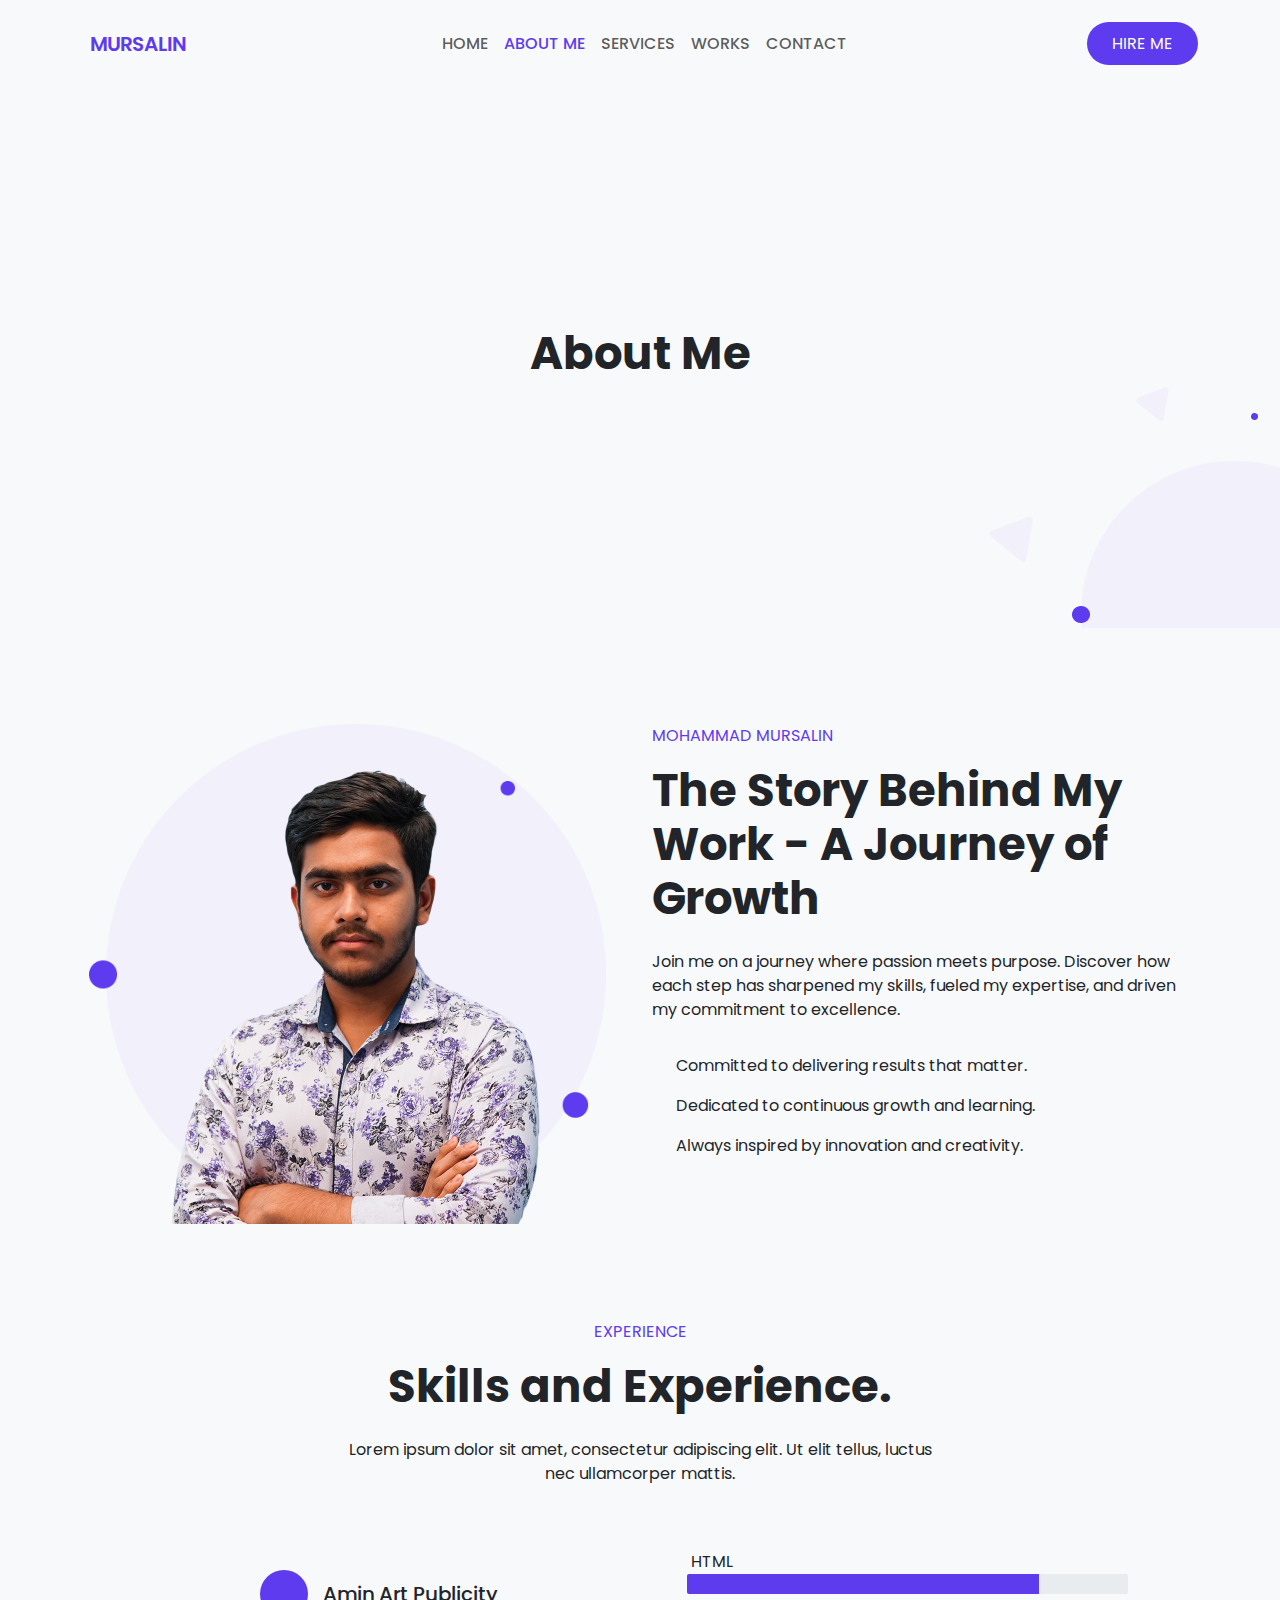
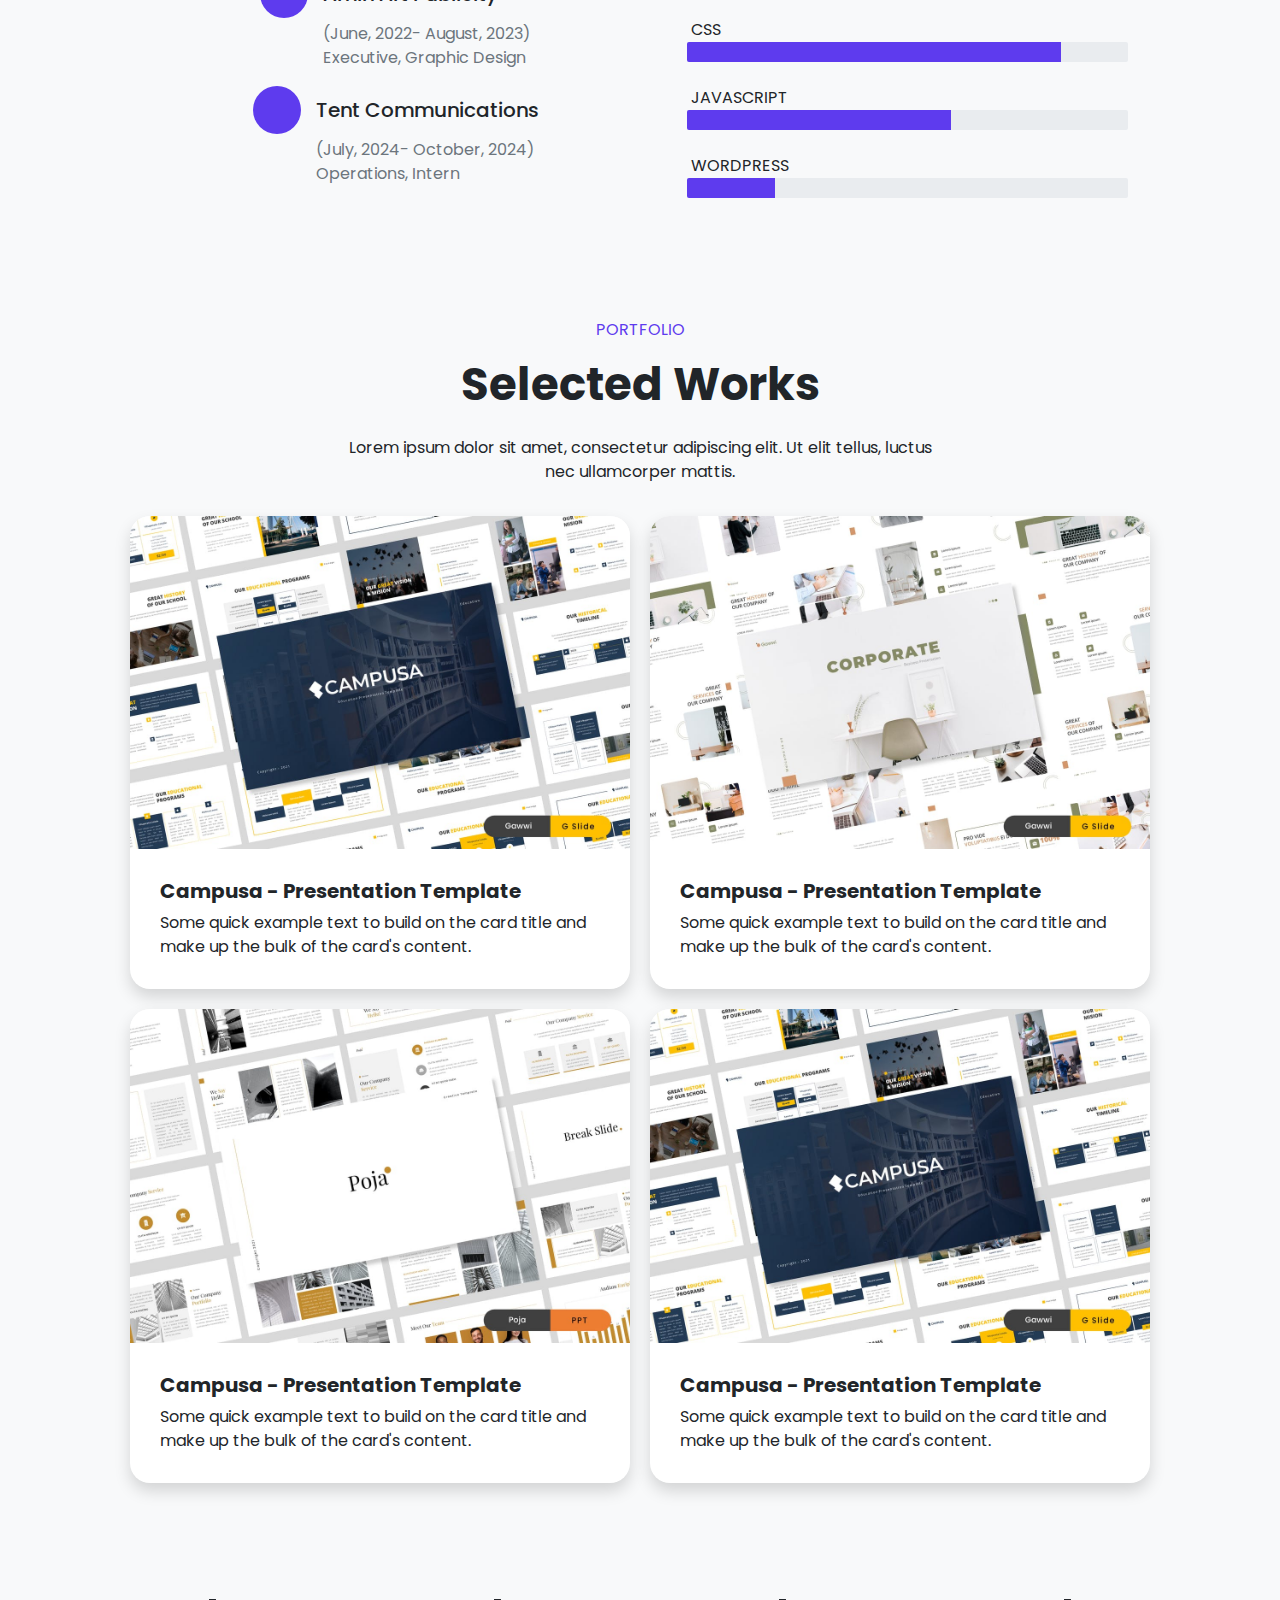
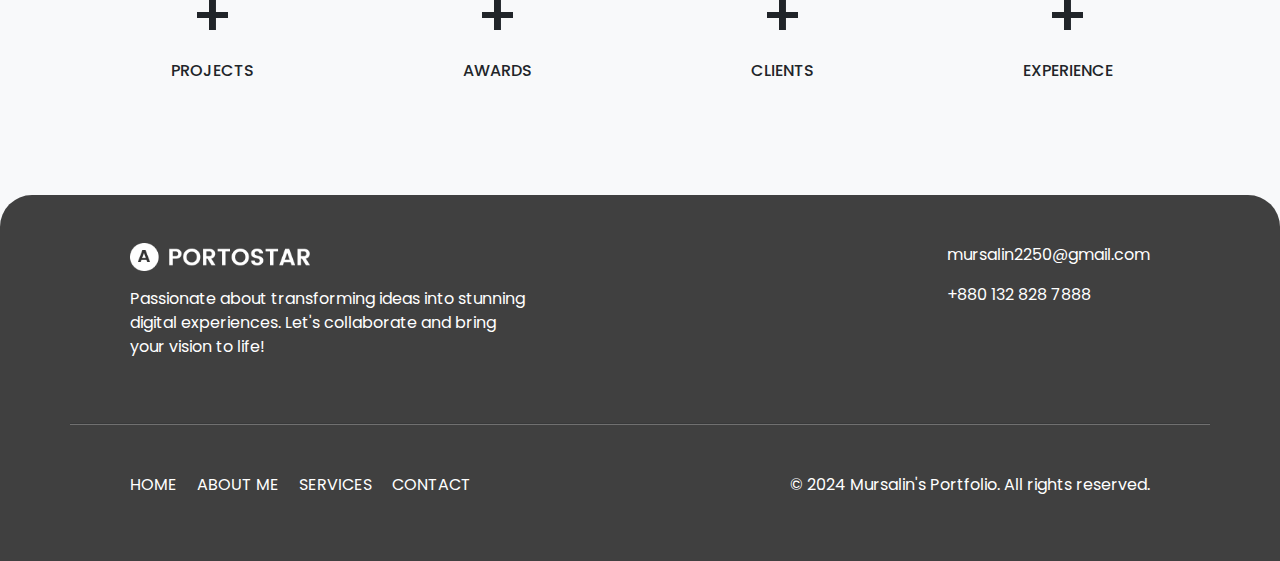
==== about.html @ ef300807 "Add files via upload" ====
<!DOCTYPE html>
<html lang="en">
<head>
    <meta charset="UTF-8">
    <meta name="viewport" content="width=device-width, initial-scale=1.0">
    <title>Services I provide - Services</title>
    <link rel="stylesheet" href="about.css">
    <link rel="stylesheet" href="https://cdnjs.cloudflare.com/ajax/libs/font-awesome/6.6.0/css/all.min.css" integrity="sha512-Kc323vGBEqzTmouAECnVceyQqyqdsSiqLQISBL29aUW4U/M7pSPA/gEUZQqv1cwx4OnYxTxve5UMg5GT6L4JJg==" crossorigin="anonymous" referrerpolicy="no-referrer" />
    <link rel="preconnect" href="https://fonts.googleapis.com">
    <link rel="preconnect" href="https://fonts.gstatic.com" crossorigin>
    <link href="https://fonts.googleapis.com/css2?family=Inter:ital,opsz,wght@0,14..32,100..900;1,14..32,100..900&family=Poppins:ital,wght@0,100;0,200;0,300;0,400;0,500;0,600;0,700;0,800;0,900;1,100;1,200;1,300;1,400;1,500;1,600;1,700;1,800;1,900&display=swap" rel="stylesheet">
    <link href="https://cdn.jsdelivr.net/npm/bootstrap@5.3.3/dist/css/bootstrap.min.css" rel="stylesheet" integrity="sha384-QWTKZyjpPEjISv5WaRU9OFeRpok6YctnYmDr5pNlyT2bRjXh0JMhjY6hW+ALEwIH" crossorigin="anonymous">
</head>
<body class="bg-body-tertiary">
    <nav class="navbar navbar-expand-lg py-4 bg-body-tertiary ">
        <div class="container">
        <a class="navbar-brand d-flex align-items-center" href="index.html" style="font-weight: 600; color: #5E3BEE;"><i class="fa-brands fa-monero fs-3 pe-2"></i> MURSALIN</a>
            <button class="navbar-toggler shadow-none border-0" type="button" data-bs-toggle="collapse" data-bs-target="#navbarSupportedContent" aria-controls="navbarSupportedContent" aria-expanded="false" aria-label="Toggle navigation">
            <img src="images/menu.png" alt="" style="width: 25px;">
            </button>
            <div class="collapse navbar-collapse" id="navbarSupportedContent">
            <ul class="navbar-nav mx-auto mb-2 mb-lg-0">
                <li class="nav-item">
                <a class="nav-link" href="index.html">HOME</a>
                </li>
                <li class="nav-item">
                <a class="nav-link active" aria-current="page" href="about.html">ABOUT ME</a>
                </li>
                <li class="nav-item">
                <a class="nav-link "  href="service.html">SERVICES</a>
                </li>
                <li class="nav-item">
                <a class="nav-link " href="work.html">WORKS</a>
                </li>
                <li class="nav-item">
                <a class="nav-link" href="contact.html">CONTACT</a>
                </li>
            </ul>
            <div>
                <a href="contact.html" class="hire-btn"> HIRE ME <i class="fa-solid fa-paper-plane"></i></a>
            </div>
            </div>
        </div>
    </nav>
    <header class="bg-body-tertiary header-bg d-flex align-items-center justify-content-center mb-5" style="height: 60vh;">
       <h1>About Me</h1>
    </header>
    <div class="about py-5 bg-body-tertiary">
        <div class="container">
            <div class="row">
                <div class="col-lg-6 col-md-12 col-sm-12">
                    <div class="background d-flex align-items-center justify-content-center self-image me-3">
                        <img src="images/Mursalin_PNG.png" alt="">
                    </div>
                </div>
                <div class="col-lg-6 col-md-12 col-sm-12 about-details d-flex flex-column">
                    <p class="title">MOHAMMAD MURSALIN</p>
                    <h1 class="pb-3">The Story Behind My Work - A Journey of Growth</h1>
                    <p class="pb-3">Join me on a journey where passion meets purpose. Discover how each step has sharpened my skills, fueled my expertise, and driven my commitment to excellence.</p>
                    <div class="pb-4">
                        <p class="d-flex"><i class="fa-solid fa-circle-check pe-4 fs-2" style="color: #5E3BEE;"></i> Committed to delivering results that matter.</p>
                        <p class="d-flex"><i class="fa-solid fa-circle-check pe-4 fs-2" style="color: #5E3BEE;"></i> Dedicated to continuous growth and learning.</p>
                        <p class="d-flex"><i class="fa-solid fa-circle-check pe-4 fs-2" style="color: #5E3BEE;"></i> Always inspired by innovation and creativity.</p>
                    </div>
                </div>
            </div>
        </div>
    </div>
    <div class="skills py-5 ">
        <div class="container">
            <div class="row">
                <div class="title-head d-flex flex-column align-items-center pb-5">
                    <p class="title">EXPERIENCE</p>
                    <h1 class="text-center">Skills and Experience.</h1>
                    <p class="text-center subtitle pt-3">Lorem ipsum dolor sit amet, consectetur adipiscing elit. Ut elit tellus, luctus nec ullamcorper mattis.</p>
                </div>
                <div class="experience row align-items-center justify-content-center">
                    <div class="col-lg-6 col-md-12 col-sm-12 d-flex flex-wrap justify-content-center">
                        <div class="d-flex" style="gap: 15px;">
                            <div class="icon">
                                <i class="fa-solid fa-briefcase"></i>
                            </div>
                            <div style="padding-top: 12px;">
                                <h5 class="pb-2">Amin Art Publicity</h5>
                                <p class="text-secondary">(June, 2022- August, 2023) <br> Executive, Graphic Design</p>
                            </div>
                        </div>
                        <div class="d-flex" style="gap: 15px;">
                            <div class="icon">
                                <i class="fa-solid fa-briefcase"></i>
                            </div>
                            <div style="padding-top: 12px;">
                                <h5 class="pb-2">Tent Communications</h5>
                                <p class="text-secondary">(July, 2024- October, 2024) <br> Operations, Intern</p>
                            </div>
                        </div>
                        
                    </div>
                    <div class="col-lg-5 col-md-10 col-sm-10" >
                        <label class="ps-1">HTML</label>
                        <div class="progress  mb-4" role="progressbar" aria-label="Example 20px high" aria-valuenow="25" aria-valuemin="0" aria-valuemax="100" style="height: 20px">
                            <div class="progress-bar" style="width: 80%; background:#5E3BEE;"></div>
                        </div>
                        <label class="ps-1">CSS</label>
                        <div class="progress mb-4" role="progressbar" aria-label="Example 20px high" aria-valuenow="25" aria-valuemin="0" aria-valuemax="100" style="height: 20px">
                            <div class="progress-bar" style="width: 85%; background:#5E3BEE;"></div>
                        </div>
                        <label class="ps-1">JAVASCRIPT</label>
                        <div class="progress mb-4" role="progressbar" aria-label="Example 20px high" aria-valuenow="25" aria-valuemin="0" aria-valuemax="100" style="height: 20px">
                            <div class="progress-bar" style="width: 60%; background:#5E3BEE;"></div>
                        </div>
                        <label class="ps-1">WORDPRESS</label>
                        <div class="progress mb-4" role="progressbar" aria-label="Example 20px high" aria-valuenow="25" aria-valuemin="0" aria-valuemax="100" style="height: 20px">
                            <div class="progress-bar" style="width: 20%; background:#5E3BEE;"></div>
                        </div>
                    </div>
                </div>
            </div>
        </div>
    </div>

    <div class="portfolio bg-body-light py-5">
        <div class="container">
            <div class="row">
                <div class="title-head d-flex flex-column align-items-center">
                    <p class="title">PORTFOLIO</p>
                    <h1 class="text-center">Selected Works</h1>
                    <p class="text-center subtitle pt-3">Lorem ipsum dolor sit amet, consectetur adipiscing elit. Ut elit tellus, luctus nec ullamcorper mattis.</p>
                </div>
                <div class="portfolio-card d-flex flex-wrap align-items-center justify-content-center pt-3" style="gap: 20px;">
                    <div class="card border-0 shadow" style="width:500px; max-width: 100%;">
                        <img src="images/portfolio 1.jpeg" class="card-img-top" alt="..." style="width: 500px; max-width: 100%;">
                        <div class="card-body">
                            <h5 class="card-title fw-bold">Campusa - Presentation Template
                            </h5>
                            <p class="card-text">Some quick example text to build on the card title and make up the bulk of the card's content.</p>
                        </div>
                    </div>
                    <div class="card border-0 shadow" style="width:500px; max-width: 100%;">
                        <img src="images/portfolio 2.jpeg" class="card-img-top" alt="..." style="width: 500px; max-width: 100%;">
                        <div class="card-body">
                            <h5 class="card-title fw-bold">Campusa - Presentation Template
                            </h5>
                            <p class="card-text">Some quick example text to build on the card title and make up the bulk of the card's content.</p>
                        </div>
                    </div>
                    <div class="card border-0 shadow" style="width:500px; max-width: 100%;">
                        <img src="images/portfolio 3.jpeg" class="card-img-top" alt="..." style="width: 500px; max-width: 100%;">
                        <div class="card-body">
                            <h5 class="card-title fw-bold">Campusa - Presentation Template
                            </h5>
                            <p class="card-text">Some quick example text to build on the card title and make up the bulk of the card's content.</p>
                        </div>
                    </div>
                    <div class="card border-0 shadow" style="width:500px; max-width: 100%;">
                        <img src="images/portfolio 4.jpeg" class="card-img-top" alt="..." style="width: 500px; max-width: 100%;">
                        <div class="card-body">
                            <h5 class="card-title fw-bold">Campusa - Presentation Template
                            </h5>
                            <p class="card-text">Some quick example text to build on the card title and make up the bulk of the card's content.</p>
                        </div>
                    </div>
                </div>
            </div>
        </div>
    </div>



    <div class="glory py-5">
        <div class="container">
            <div class="row text-center">
                <div class="col">
                    <div class="counter d-flex flex-column align-items-center">
                        <div class="d-flex align-items-center">
                            <h2 class="timer count-title count-number" data-to="100" data-speed="1500"></h2>
                            <h2 style="font-size: 60px;">+</h2>
                        </div>
                        <p class="count-text ">PROJECTS</p>
                    </div>
                </div>
                <div class="col">
                    <div class="counter d-flex flex-column align-items-center">
                        <div class="d-flex align-items-center">
                            <h2 class="timer count-title count-number" data-to="40" data-speed="1500"></h2>
                            <h2 style="font-size: 60px;">+</h2>
                        </div>
                        <p class="count-text ">AWARDS</p>
                    </div>
                </div>
                <div class="col">
                    <div class="counter d-flex flex-column align-items-center">
                        <div class="d-flex align-items-center">
                            <h2 class="timer count-title count-number" data-to="70" data-speed="1500"></h2>
                            <h2 style="font-size: 60px;">+</h2>
                        </div>
                        <p class="count-text ">CLIENTS  </p>
                    </div>
                </div>
                <div class="col">
                    <div class="counter d-flex flex-column align-items-center">
                        <div class="d-flex align-items-center">
                            <h2 class="timer count-title count-number" data-to="10" data-speed="1500"></h2>
                            <h2 style="font-size: 60px;">+</h2>
                        </div>
                        <p class="count-text">EXPERIENCE</p>
                    </div>
                </div>
            </div>
        </div>
    </div>




    <footer class="rounded-top-5 py-5 mt-5" style="background-color: #404040;">
        <div class="container">
            <div class="row">
                <div class="col ">
                    <div class="footer-top d-flex flex-wrap px-5 pb-4">
                        <div class="top-section-one">
                            <img src="images/footer_logo.png" alt="" class="footer-logo pb-3" style="width: 180px;">
                            <p >Passionate about transforming ideas into stunning digital experiences. Let's collaborate and bring your vision to life!</p>
                        </div>
                        <div class="top-section-two">
                            <div class="contact-details">
                                <p class="d-flex align-items-center flex-nowrap"><i class="fa-solid fa-envelope pe-2"></i>mursalin2250@gmail.com</p>
                                <p><i class="fa-solid fa-phone pe-2"></i> +880 132 828 7888</p>
                            </div>
                            <div class="socials">
                                <a href="https://www.facebook.com/mursalin2250" target="blank"><i class="fa-brands fa-facebook-f fs-5 pe-3"></i></a>
                                <a href="https://www.instagram.com/mursalin2250" target="blank"><i class="fa-brands fa-instagram fs-5 pe-3"></i></a>
                                <a href="https://www.linkedin.com/in/mursalin2250" target="blank"><i class="fa-brands fa-linkedin-in fs-5 pe-3"></i></a>
                            </div>
                        </div>
                    </div>
                </div>
                <hr style="background-color: white; height: 2px;" class="my-4">
                <div class="col">
                    <div class="footer-bottom px-5 pt-4">
                        <div class=" footer-nav d-flex flex-wrap  bottom-section">
                            <div class="nav-footer">
                                <ul class="d-flex flex-wrap justify-content-center p-0" style="gap: 20px;">
                                <li><a href="index.html">HOME</a></li>
                                <li><a href="about.html">ABOUT ME</a></li>
                                <li><a href="service.html">SERVICES</a></li>
                                <li><a href="contact.html">CONTACT</a></li>
                                </ul>
                            </div>
                            <p>&copy 2024 Mursalin's Portfolio. All rights reserved.</p>
                        </div>
                    </div>
                </div>
            </div>
        </div>
    </footer>

    <script src="https://code.jquery.com/jquery-3.7.1.js" integrity="sha256-eKhayi8LEQwp4NKxN+CfCh+3qOVUtJn3QNZ0TciWLP4=" crossorigin="anonymous"></script>
    <script src="https://cdn.jsdelivr.net/npm/bootstrap@5.3.3/dist/js/bootstrap.bundle.min.js" integrity="sha384-YvpcrYf0tY3lHB60NNkmXc5s9fDVZLESaAA55NDzOxhy9GkcIdslK1eN7N6jIeHz" crossorigin="anonymous"></script>
    <script src="main.js"></script>
</body>
</html>
---- about.css ----
*{
    margin: 0px;
    padding: 0px;
    box-sizing: border-box;
    font-family: poppins,sans-serif;
}

a{
    text-decoration: none !important;
}

ul{
    list-style-type: none;
}

.header-bg{
    background-image: url(images/bg-header.png);
    background-repeat: no-repeat;
    background-size:auto;
    background-position-x: right;
    background-position-y: bottom;
}
.title{
    color: #5E3BEE;
}
.nav-link{
    font-weight: 500 !important;
    transition: .5s !important;
}

.nav-link:hover{
    color: #5E3BEE !important;
}

.active{
    color: #5E3BEE !important;
}

.hire-btn{
    color: white;
    background-color: #5E3BEE;
    padding: 10px 25px;
    border-radius: 30px;
}

h1{
    font-weight: 700 !important;
    font-size:45px !important;
}

.btn-1{
    background-color:#5E3BEE;
    color: white;
    padding: 15px 30px;
    border: 2px solid #5E3BEE;
    border-radius: 30px;
}
.background{
    
    background-image: url(images/group-ellipse.png);
    background-repeat: no-repeat;
    background-position: center;
    background-size:contain;
}
.self-image img{
    width: 500px;
    max-width: 100%;
    height: min-content;
}
.count-title {
    font-size: 60px;
    font-weight: 600;
    text-align: center;
}

.count-text {

    font-weight: 500;
    text-align: center;
}
.card{
    border-radius: 20px !important;
}
.card img{
    border-radius: 20px 20px 0px 0px;
}
.card-body{
    padding: 30px !important;
}
.icon{
    background-color: #5E3BEE;
    color: white;
    width: 48px;
    height: 48px;
    border-radius: 50%;
    display: flex;
    align-items: center;
    justify-content: center;
    font-size: x-large;
}
.progress{
    border-radius: 2px !important;
}

footer p, footer a{
    color: white;
    transition: .5s;
}
.footer-nav,.footer-top{
    justify-content:space-between;
}

footer a:hover{
    color: rgb(180, 180, 180);
}


@media(min-width:561px){
    .subtitle{
        width: 600px;
    }
}
@media (min-width: 992px) {
    .top-section-one{
        width: 400px;
    }
}

@media (max-width: 992px) {
    .nav-link:hover{
        color: #ffff !important;
        background-color: #5E3BEE;
        padding-left: 20px;
        
    }
    .hire-btn{
        display: none;
    }
    footer, .footer-nav, .footer-top{
        text-align: center;
        justify-content: center !important;
        align-items: center !important;
    }
    .about-details{
        align-items: center;
        text-align: center;
    }
}
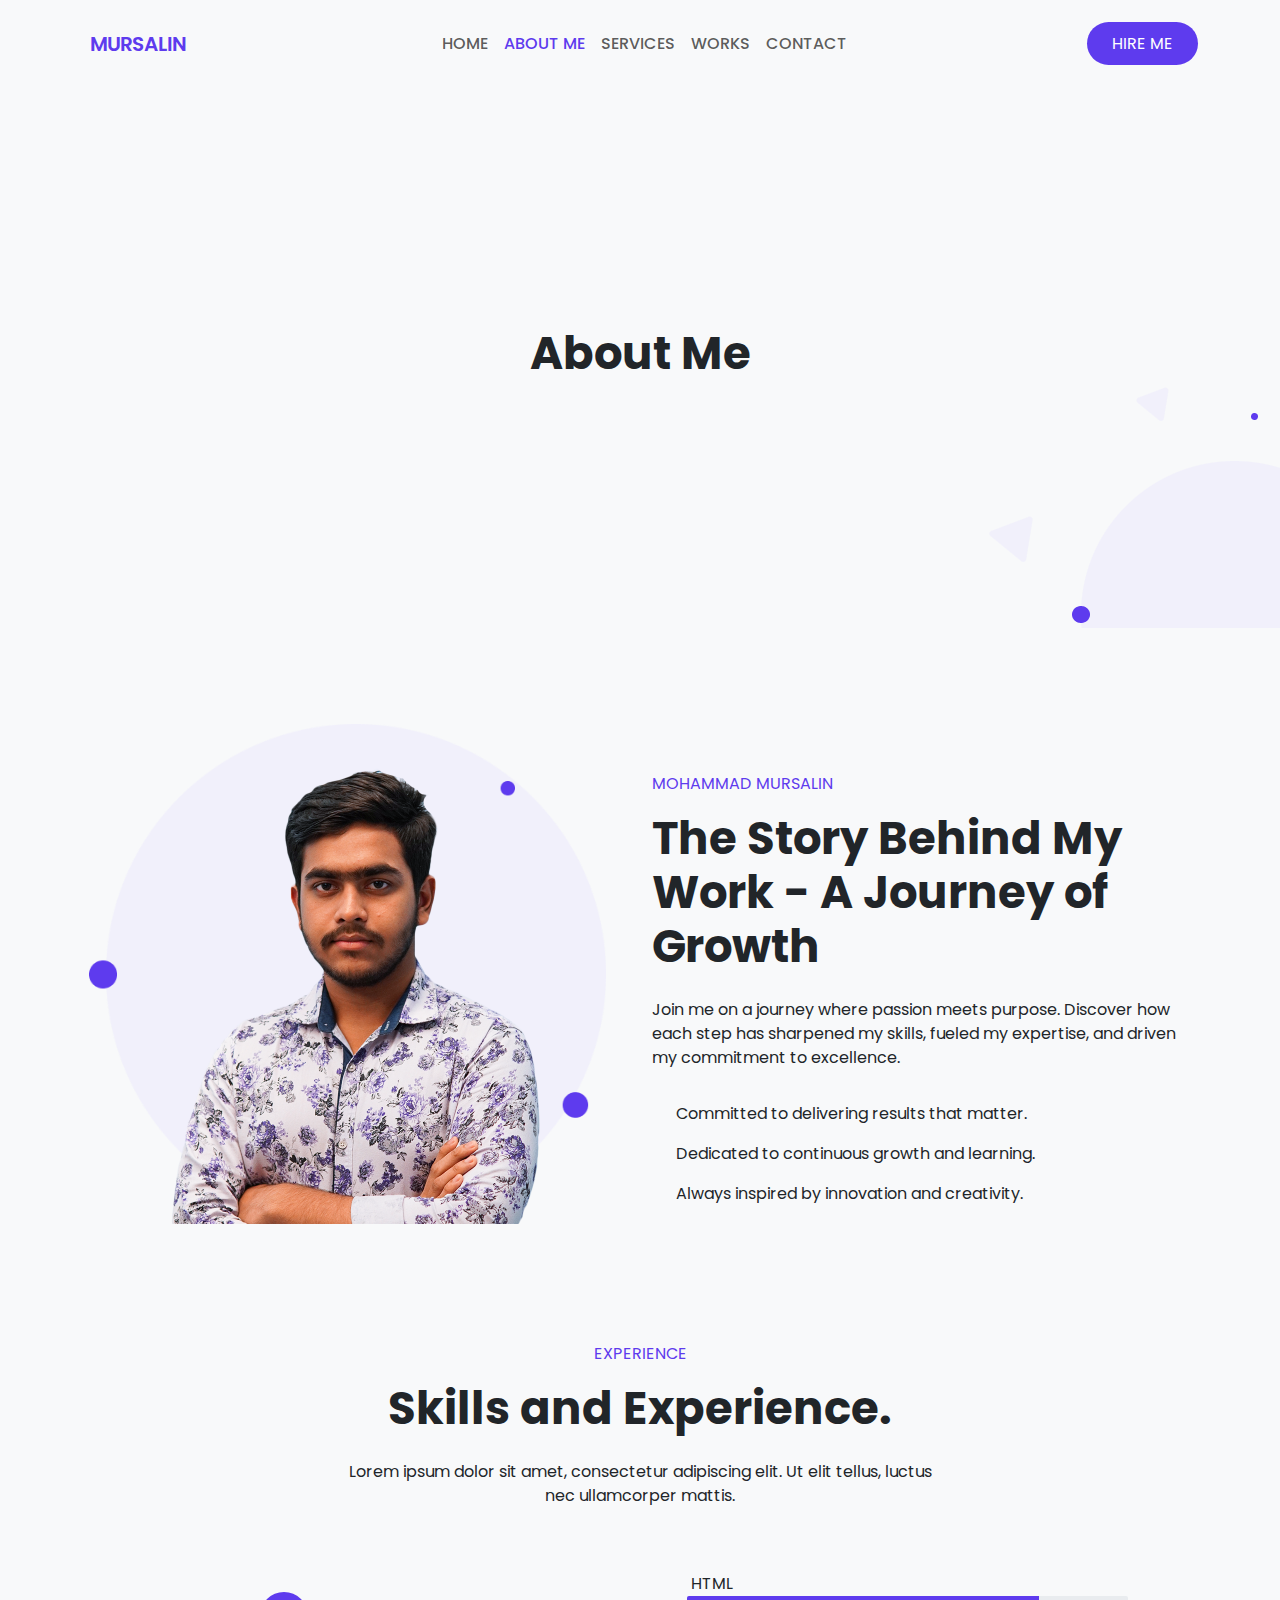
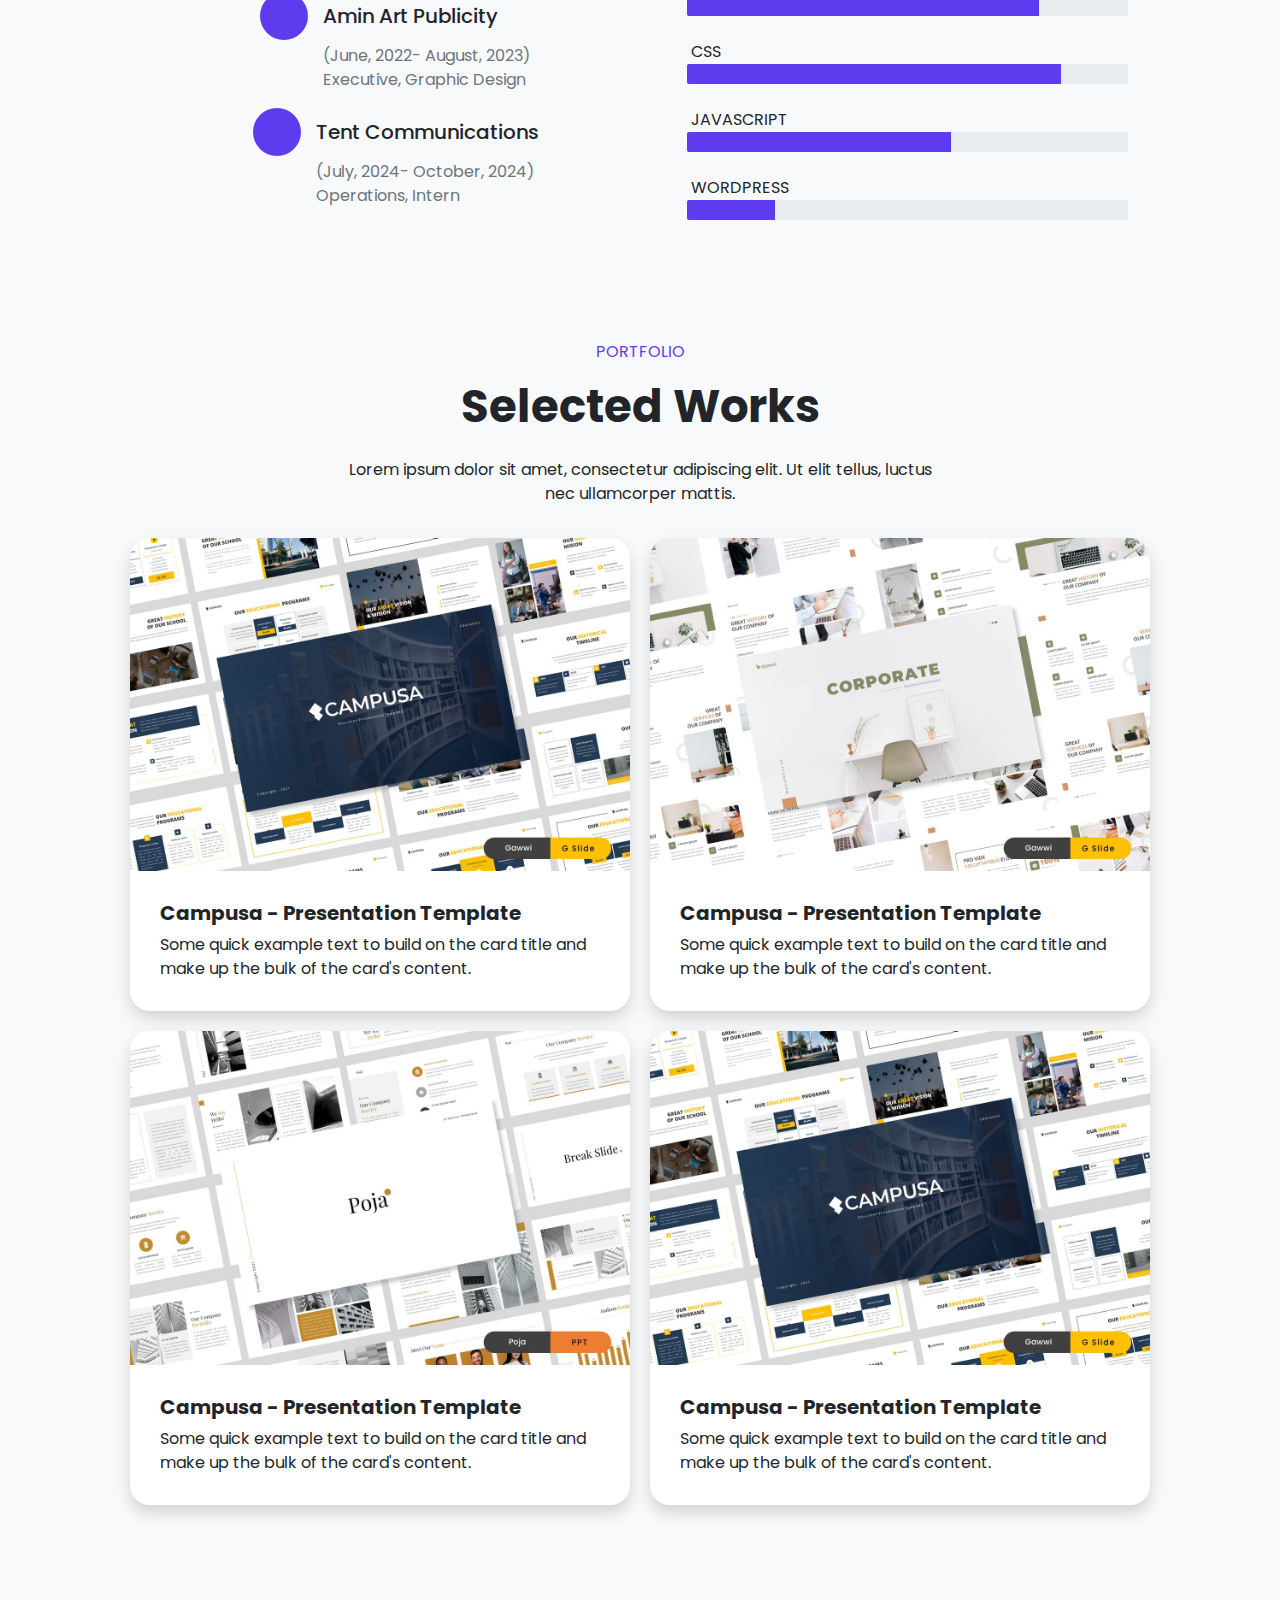
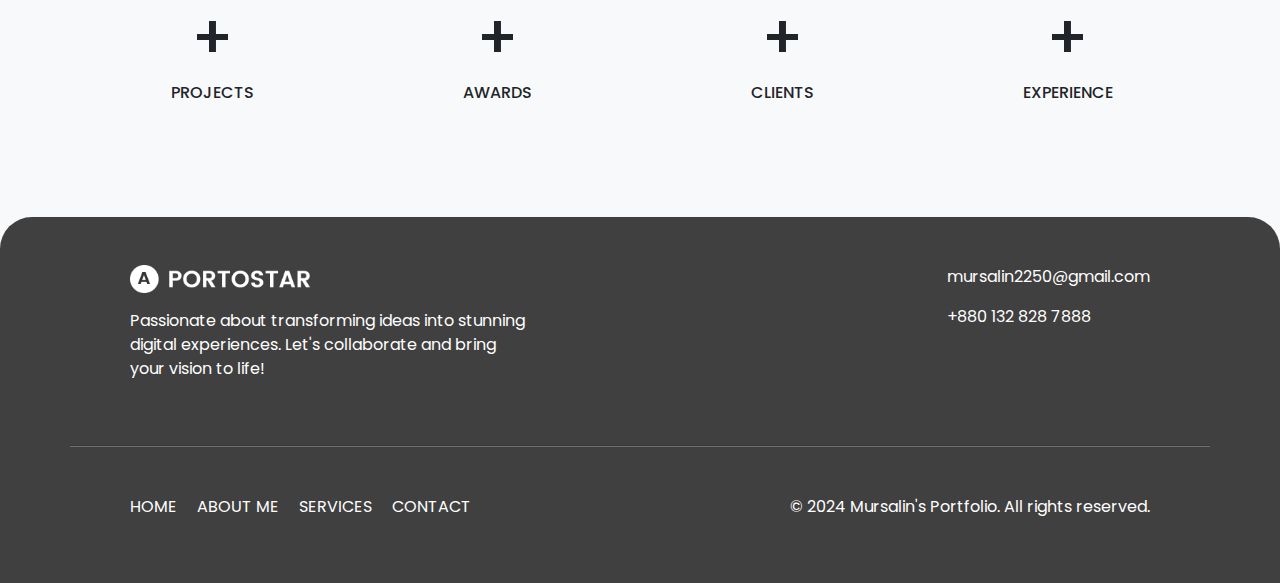
==== commit 61051625: "Update about.html" ====
--- a/about.html
+++ b/about.html
@@ -53,7 +53,7 @@
                         <img src="images/Mursalin_PNG.png" alt="">
                     </div>
                 </div>
-                <div class="col-lg-6 col-md-12 col-sm-12 about-details d-flex flex-column">
+                <div class="col-lg-6 col-md-12 col-sm-12 about-details d-flex flex-column mt-5">
                     <p class="title">MOHAMMAD MURSALIN</p>
                     <h1 class="pb-3">The Story Behind My Work - A Journey of Growth</h1>
                     <p class="pb-3">Join me on a journey where passion meets purpose. Discover how each step has sharpened my skills, fueled my expertise, and driven my commitment to excellence.</p>
@@ -259,4 +259,4 @@
     <script src="https://cdn.jsdelivr.net/npm/bootstrap@5.3.3/dist/js/bootstrap.bundle.min.js" integrity="sha384-YvpcrYf0tY3lHB60NNkmXc5s9fDVZLESaAA55NDzOxhy9GkcIdslK1eN7N6jIeHz" crossorigin="anonymous"></script>
     <script src="main.js"></script>
 </body>
-</html>+</html>
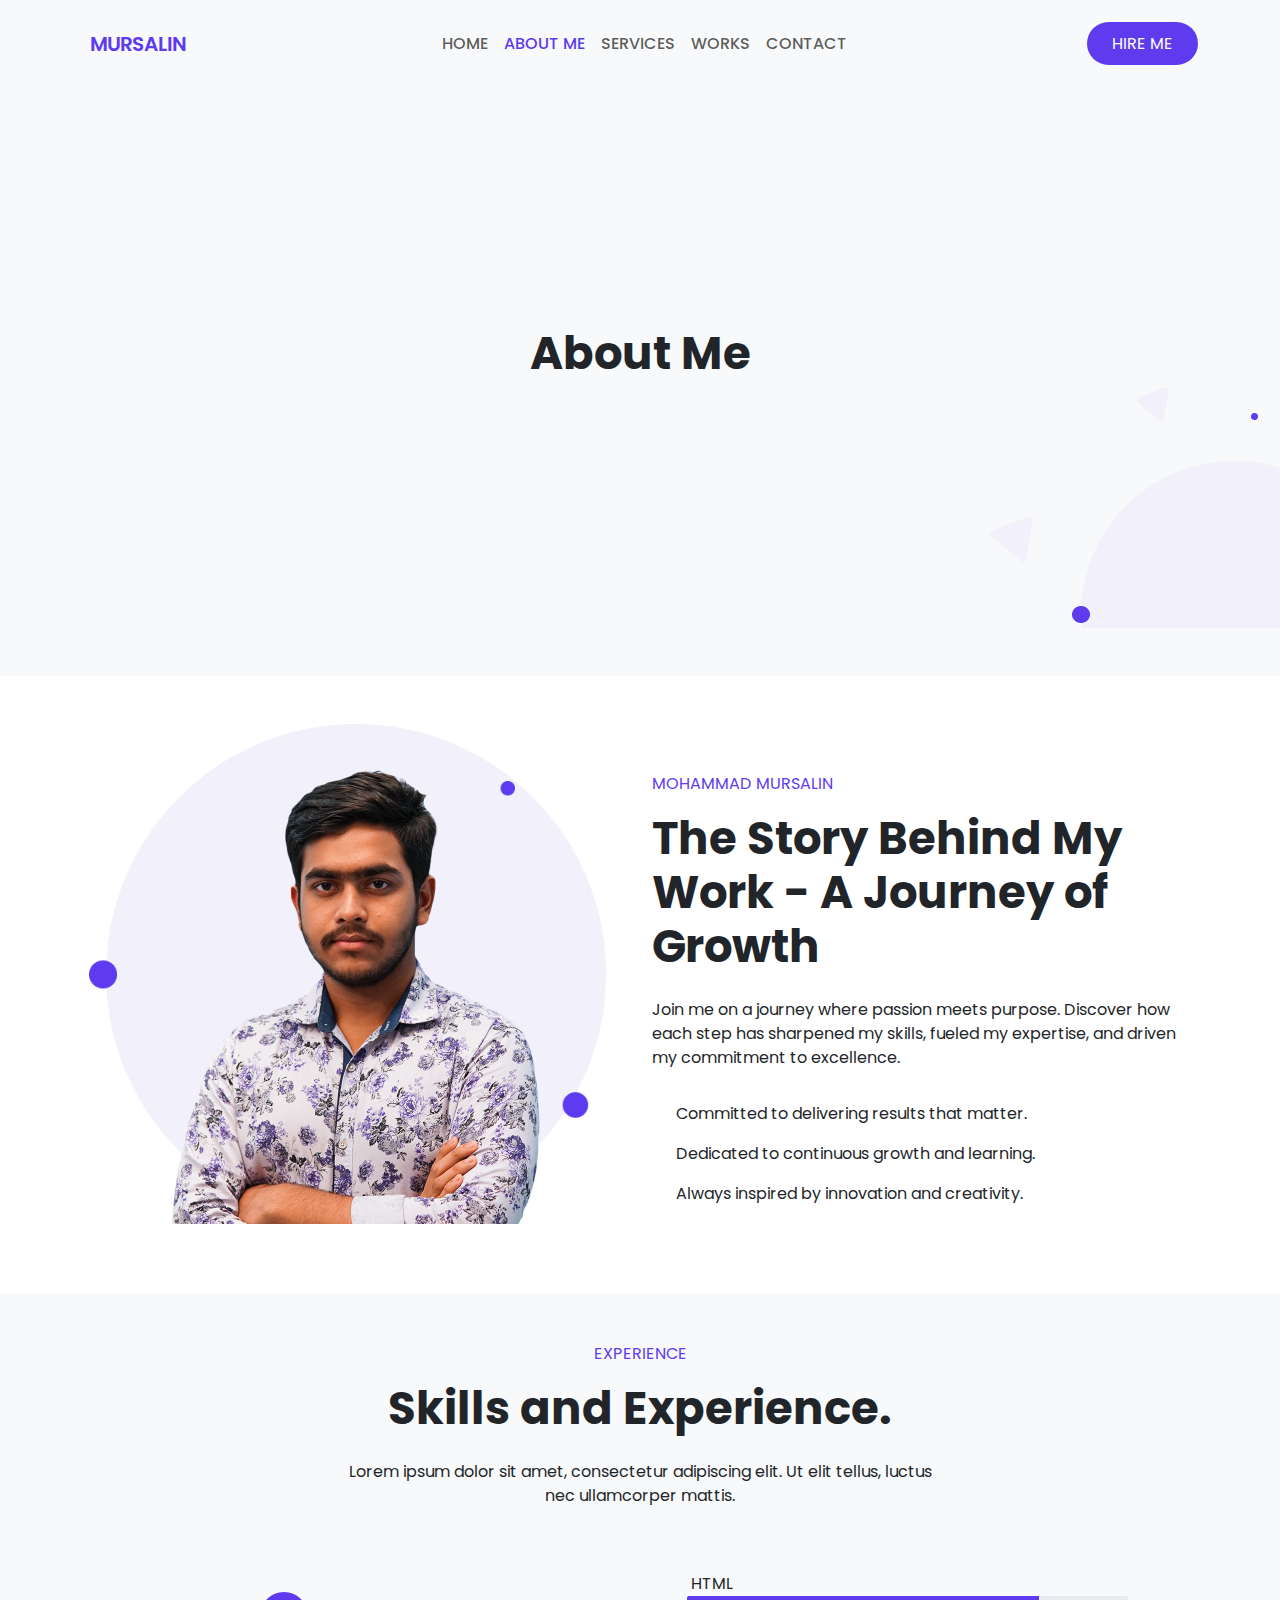
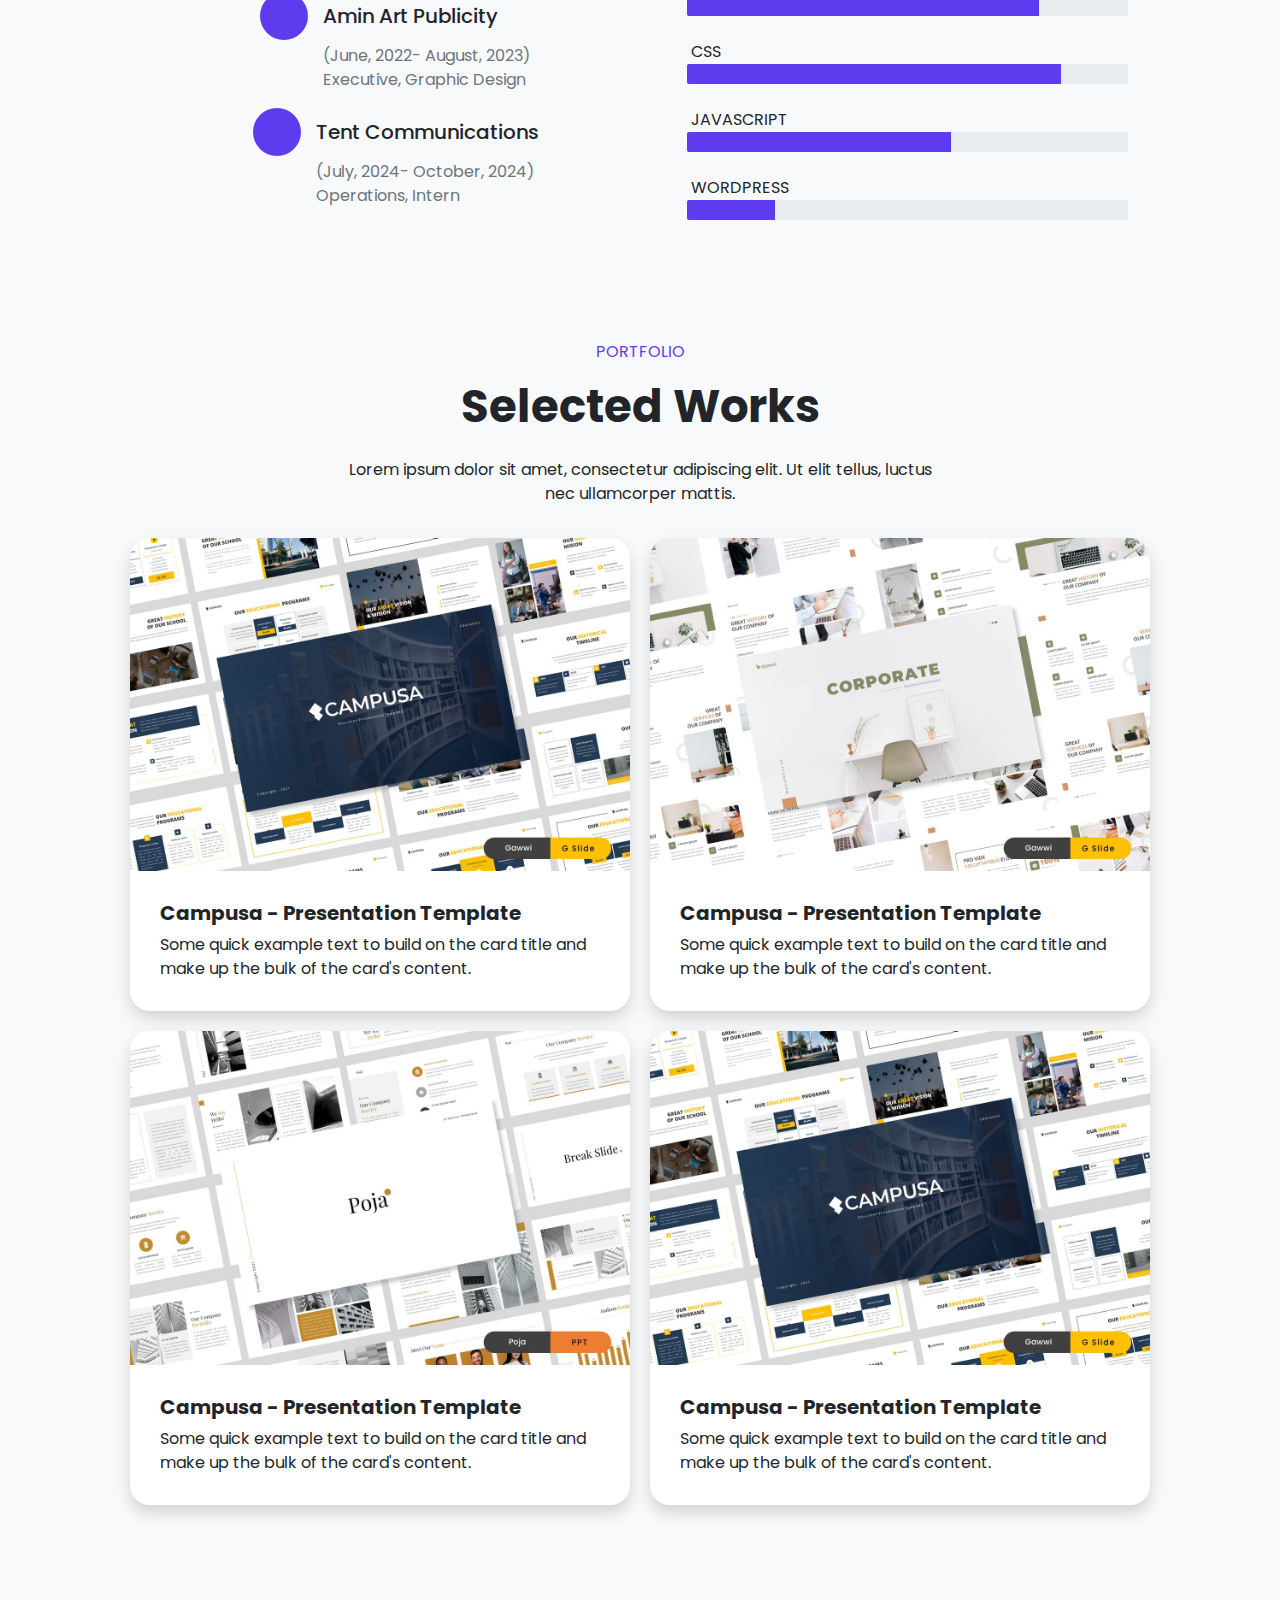
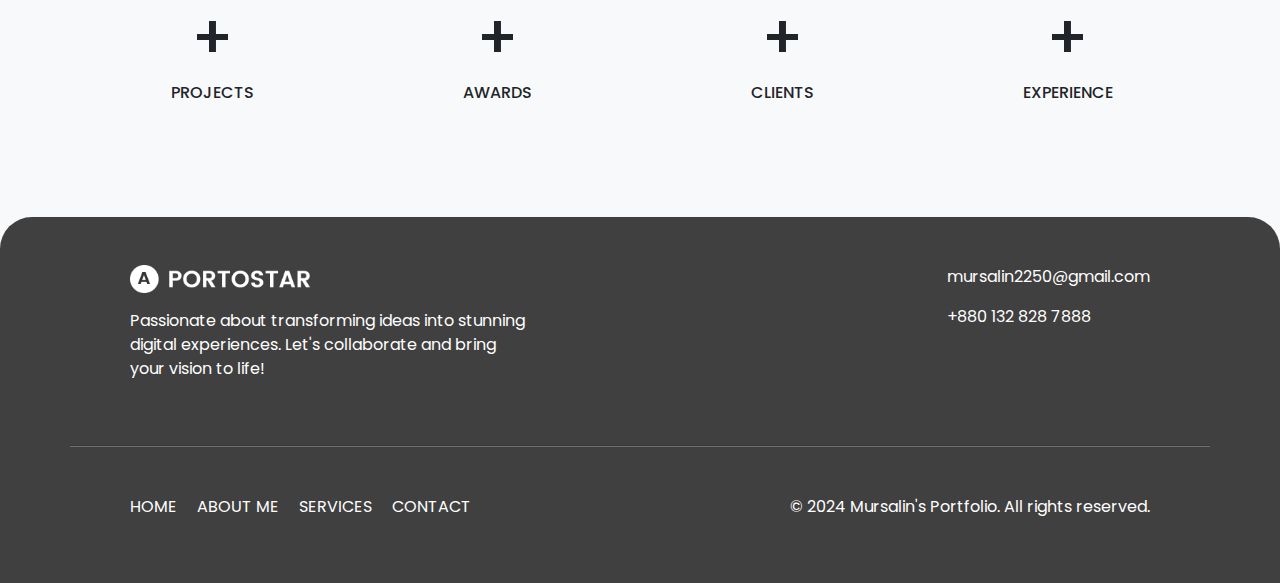
==== commit a49bb562: "Update about.html" ====
--- a/about.html
+++ b/about.html
@@ -3,7 +3,7 @@
 <head>
     <meta charset="UTF-8">
     <meta name="viewport" content="width=device-width, initial-scale=1.0">
-    <title>Services I provide - Services</title>
+    <title>A little bit about myself - About Me</title>
     <link rel="stylesheet" href="about.css">
     <link rel="stylesheet" href="https://cdnjs.cloudflare.com/ajax/libs/font-awesome/6.6.0/css/all.min.css" integrity="sha512-Kc323vGBEqzTmouAECnVceyQqyqdsSiqLQISBL29aUW4U/M7pSPA/gEUZQqv1cwx4OnYxTxve5UMg5GT6L4JJg==" crossorigin="anonymous" referrerpolicy="no-referrer" />
     <link rel="preconnect" href="https://fonts.googleapis.com">
@@ -45,7 +45,7 @@
     <header class="bg-body-tertiary header-bg d-flex align-items-center justify-content-center mb-5" style="height: 60vh;">
        <h1>About Me</h1>
     </header>
-    <div class="about py-5 bg-body-tertiary">
+    <div class="about py-5" style="background:white;">
         <div class="container">
             <div class="row">
                 <div class="col-lg-6 col-md-12 col-sm-12">
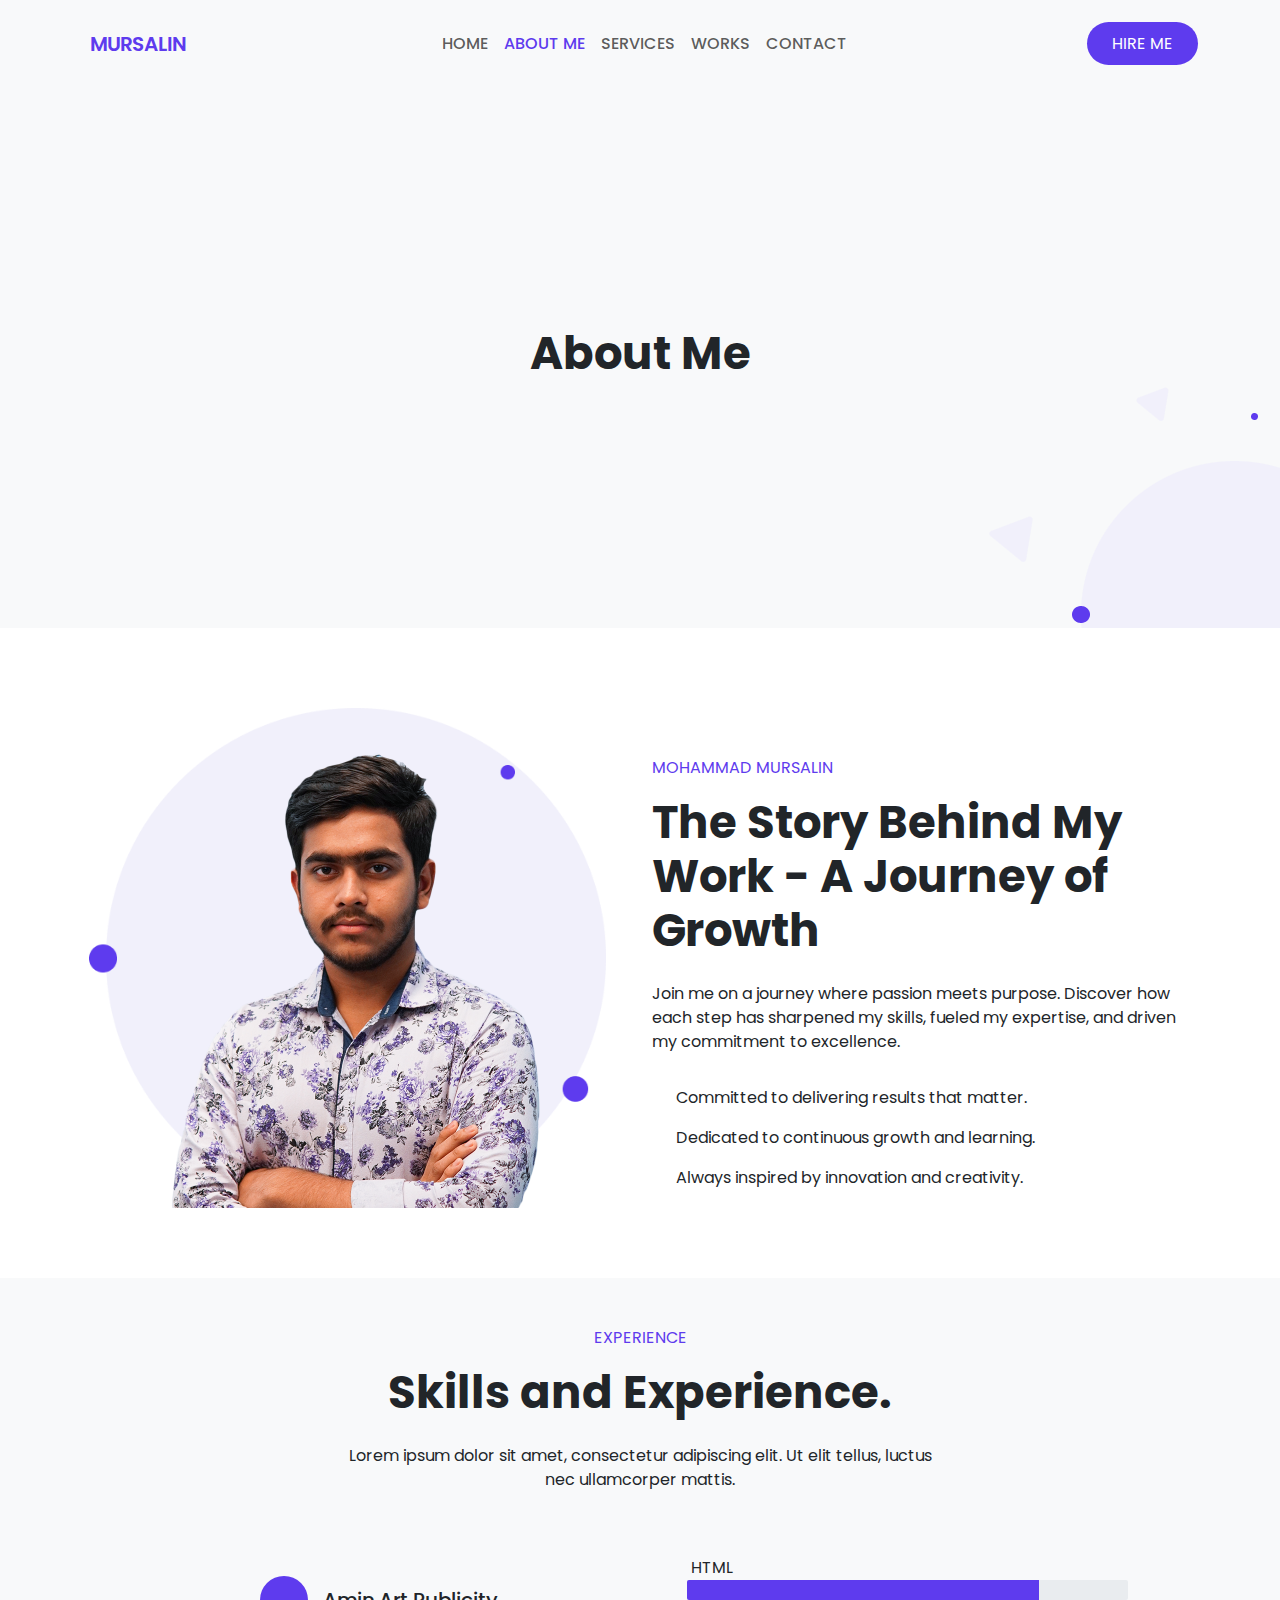
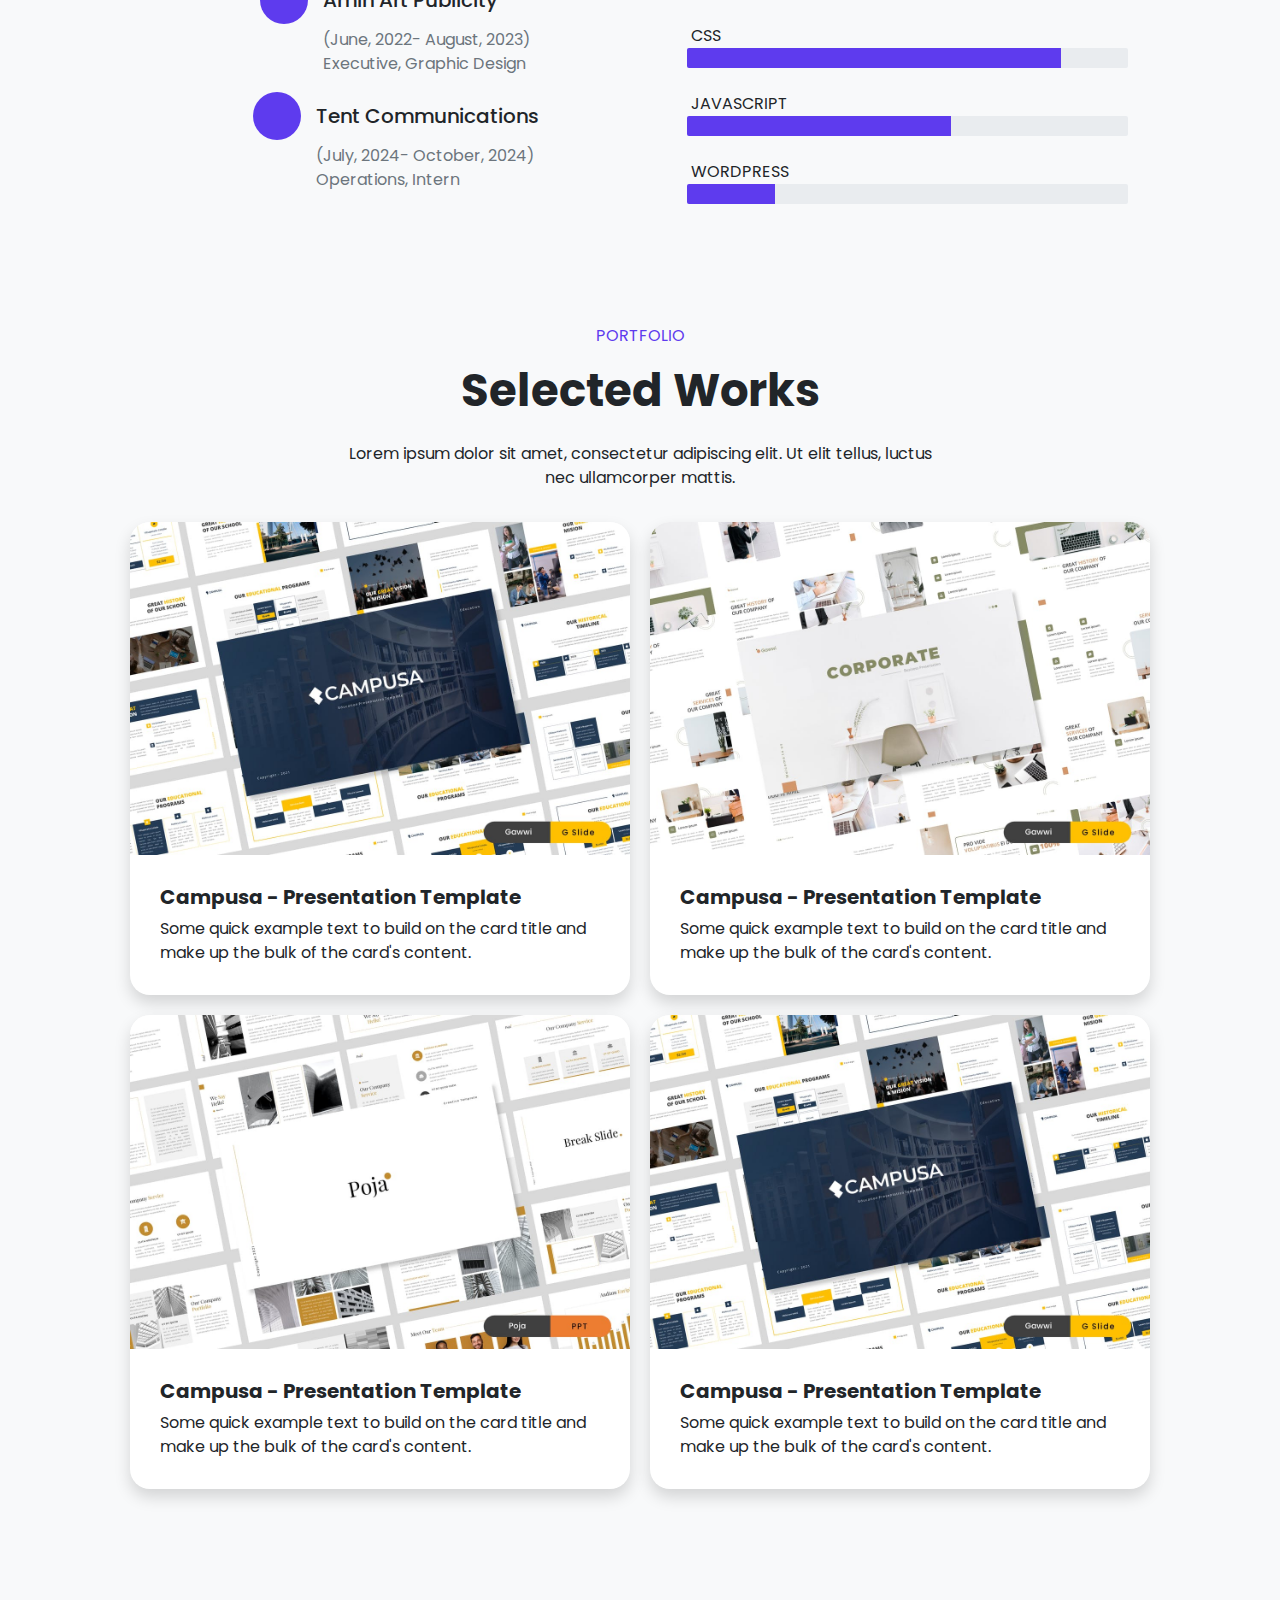
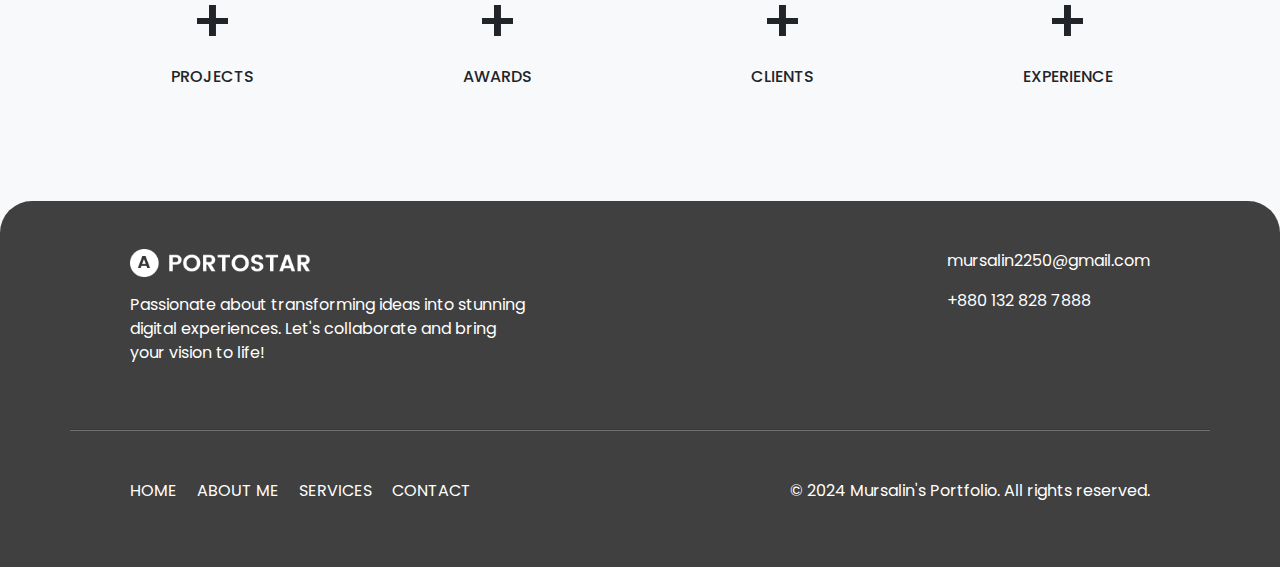
==== commit cf9d0159: "Update about.html" ====
--- a/about.html
+++ b/about.html
@@ -42,10 +42,10 @@
             </div>
         </div>
     </nav>
-    <header class="bg-body-tertiary header-bg d-flex align-items-center justify-content-center mb-5" style="height: 60vh;">
+    <header class="bg-body-tertiary header-bg d-flex align-items-center justify-content-center" style="height: 60vh;">
        <h1>About Me</h1>
     </header>
-    <div class="about py-5" style="background:white;">
+    <div class="about py-5" style="background:white; padding-top: 5rem !important;">
         <div class="container">
             <div class="row">
                 <div class="col-lg-6 col-md-12 col-sm-12">
